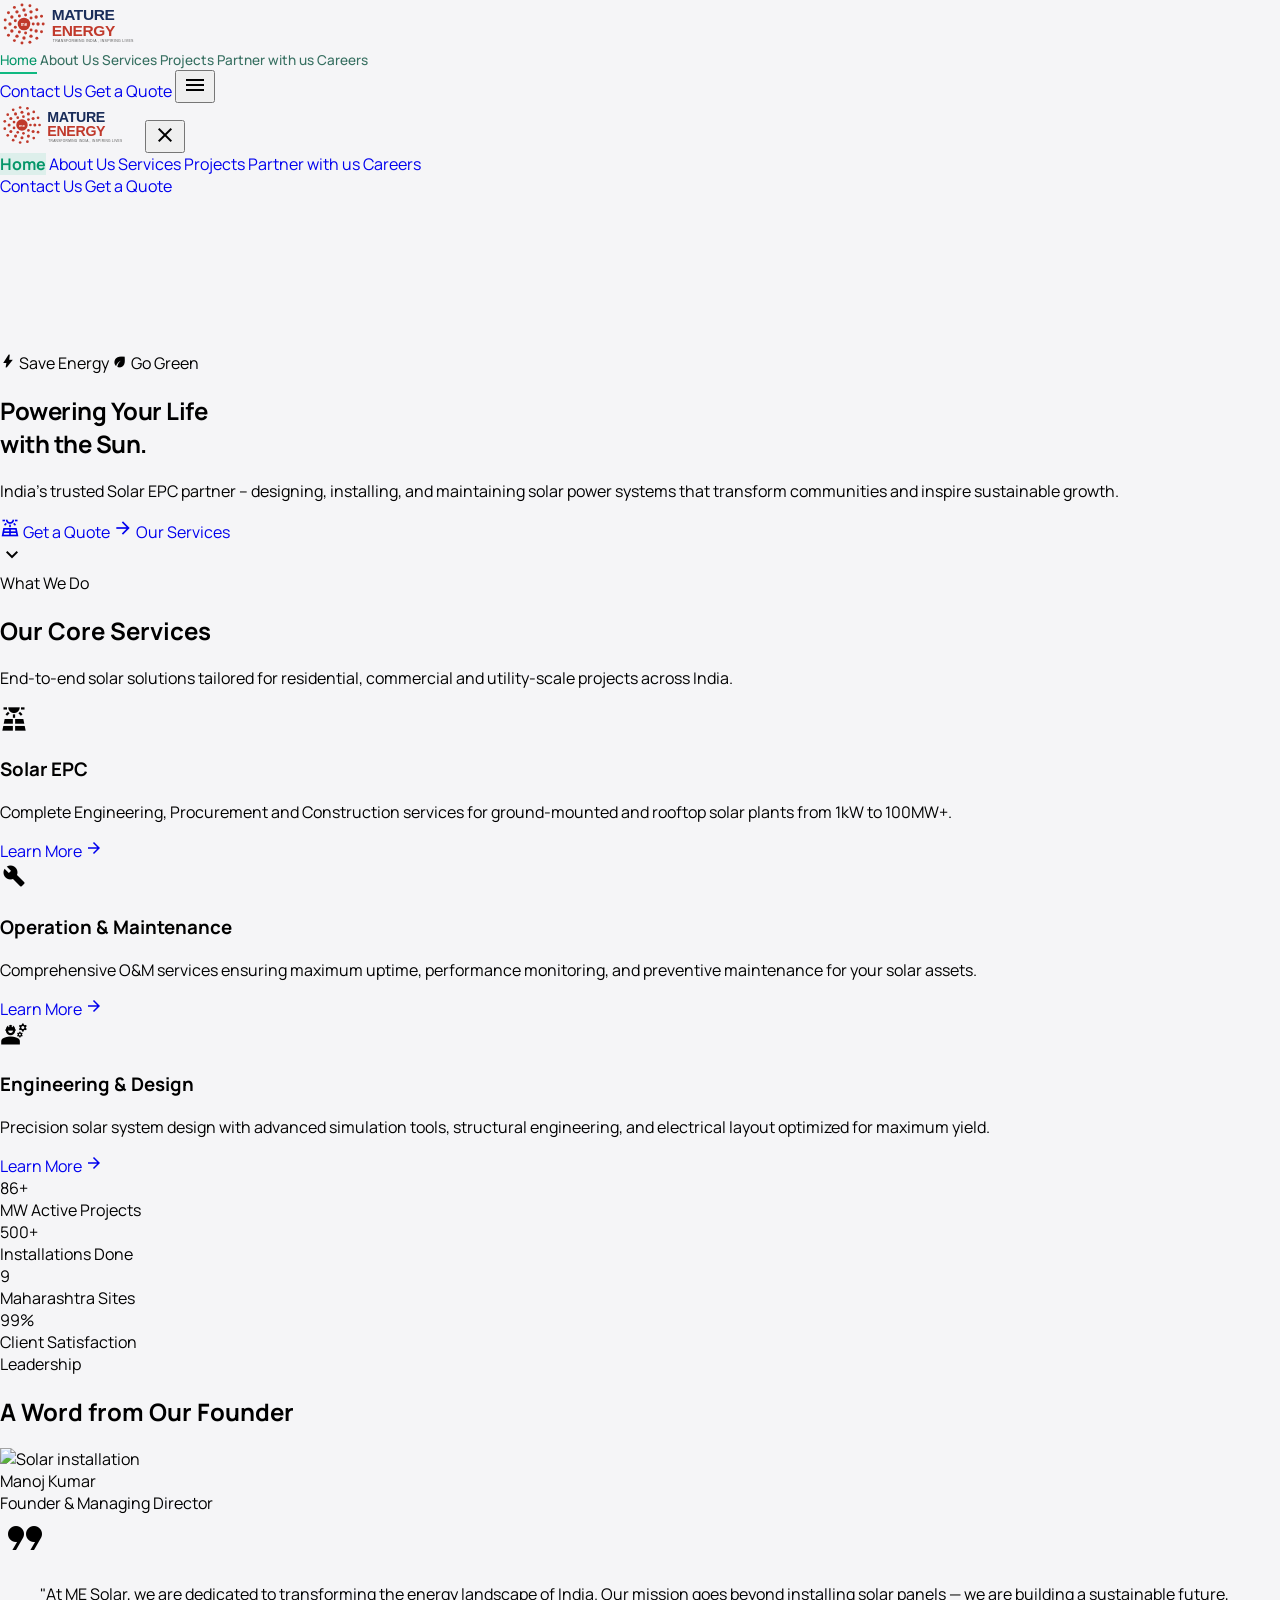
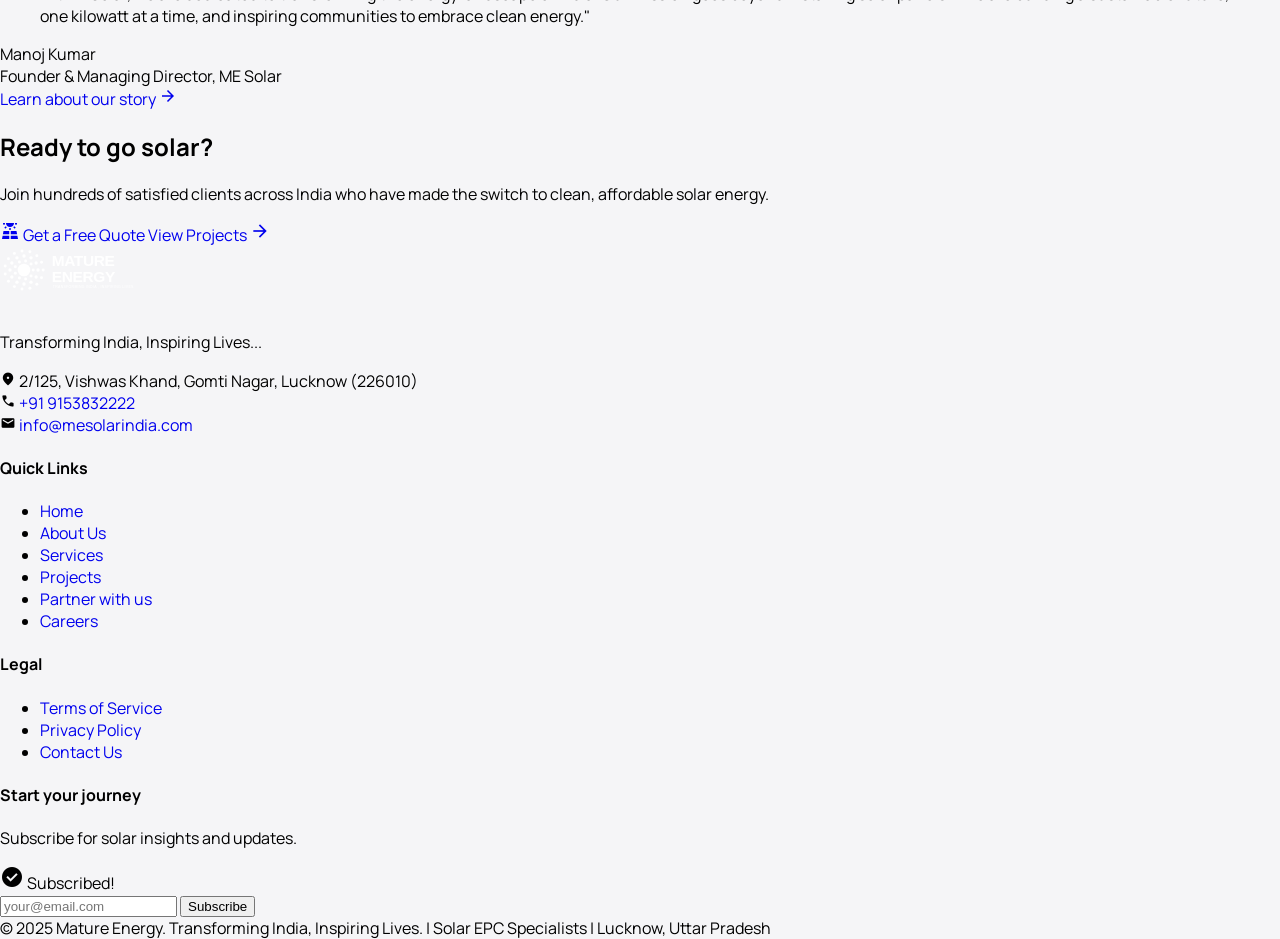
==== index.html @ cfe2a821 "Initial commit: Mature Energy static website (HTML/CSS/JS)" ====
<!DOCTYPE html>
<html lang="en">
<head>
  <meta charset="UTF-8">
  <meta name="viewport" content="width=device-width, initial-scale=1.0">
  <title>Mature Energy Solar – Powering Your Life with the Sun</title>
  <link rel="stylesheet" href="styles.css">
  <script src="https://cdn.tailwindcss.com"></script>
  <script>
    tailwind.config = {
      theme: { extend: {
        colors: {
          primary:"#004532","on-primary":"#ffffff","primary-container":"#065f46","on-primary-container":"#a0d8bc","primary-fixed":"#a6f2d1","primary-fixed-dim":"#8bd6b6","on-primary-fixed":"#002116","on-primary-fixed-variant":"#00513b",
          secondary:"#006e2f","on-secondary":"#ffffff","secondary-container":"#6bff8f","on-secondary-container":"#007432","secondary-fixed":"#6bff8f","secondary-fixed-dim":"#4ae176","on-secondary-fixed":"#002109","on-secondary-fixed-variant":"#005321",
          background:"#f5f5f7",surface:"#f5f5f7","surface-bright":"#ffffff","surface-dim":"#d6d6d9","surface-variant":"#e0e0e3","surface-container-lowest":"#ffffff","surface-container-low":"#efefef","surface-container":"#e8e8ea","surface-container-high":"#e0e0e2","surface-container-highest":"#d8d8da","on-surface":"#18181b","on-surface-variant":"#444448","on-background":"#18181b",outline:"#717175","outline-variant":"#c4c4c7","inverse-surface":"#2c2c2e","inverse-on-surface":"#f0f0f2","inverse-primary":"#8bd6b6","surface-tint":"#1b6b51",
          tertiary:"#652925","on-tertiary":"#ffffff","tertiary-container":"#823f3a","on-tertiary-container":"#ffb4ad","tertiary-fixed":"#ffdad6","tertiary-fixed-dim":"#ffb3ac","on-tertiary-fixed":"#3b0908","on-tertiary-fixed-variant":"#73332f",
          error:"#ba1a1a","on-error":"#ffffff","error-container":"#ffdad6","on-error-container":"#93000a"
        },
        spacing:{ gutter:"32px","stack-md":"24px","stack-lg":"48px","section-padding-y":"120px","stack-sm":"12px" },
        fontFamily:{ h1:["Manrope","sans-serif"],h2:["Manrope","sans-serif"],h3:["Manrope","sans-serif"],display:["Manrope","sans-serif"],"body-md":["Manrope","sans-serif"],"body-lg":["Manrope","sans-serif"],"label-caps":["Manrope","sans-serif"] },
        fontSize:{
          display:["64px",{lineHeight:"1.1",letterSpacing:"-0.02em",fontWeight:"800"}],
          h1:["48px",{lineHeight:"1.2",letterSpacing:"-0.01em",fontWeight:"700"}],
          h2:["32px",{lineHeight:"1.3",fontWeight:"700"}],
          h3:["24px",{lineHeight:"1.4",fontWeight:"600"}],
          "body-lg":["18px",{lineHeight:"1.6",fontWeight:"400"}],
          "body-md":["16px",{lineHeight:"1.6",fontWeight:"400"}],
          "label-caps":["14px",{lineHeight:"1.2",letterSpacing:"0.05em",fontWeight:"700"}]
        }
      }}
    }
  </script>
</head>
<body class="bg-background text-on-surface">

<!-- NAVBAR -->
<nav id="navbar" class="fixed top-0 left-0 right-0 bg-white/95 backdrop-blur-[12px] border-b border-black/[0.07] shadow-[0_1px_4px_rgba(0,0,0,0.06)]" style="z-index:1100">
  <div class="max-w-[90rem] mx-auto px-4 md:px-6 flex justify-between items-center" style="min-height:68px">
    <a href="index.html">
      <img src="images/logo.svg" alt="Mature Energy" style="height:48px;object-fit:contain;display:block" onerror="this.style.display='none';this.nextElementSibling.style.display='block'">
      <span style="display:none;color:#064e3b;font-family:Manrope,sans-serif;font-weight:900;font-size:1.3rem">MatureEnergy</span>
    </a>
    <div class="hidden lg:flex gap-10 items-center">
      <a href="index.html" class="nav-link" data-page="home">Home</a>
      <a href="about.html" class="nav-link" data-page="about">About Us</a>
      <a href="services.html" class="nav-link" data-page="services">Services</a>
      <a href="projects.html" class="nav-link" data-page="projects">Projects</a>
      <a href="partner.html" class="nav-link" data-page="partner">Partner with us</a>
      <a href="careers.html" class="nav-link" data-page="careers">Careers</a>
    </div>
    <div class="flex items-center gap-2">
      <a href="contact.html" class="hidden sm:inline-flex border border-[#065f46] text-[#065f46] rounded-full px-5 py-2 text-sm font-bold hover:border-[#047857] hover:text-[#047857] transition-colors">Contact Us</a>
      <a href="contact.html" class="hidden sm:inline-flex bg-[#065f46] text-white rounded-full px-5 py-2 text-sm font-bold hover:bg-[#047857] transition-colors">Get a Quote</a>
      <button class="lg:hidden p-2 text-[#064e3b]" onclick="toggleMenu()">
        <span class="material-symbols-outlined">menu</span>
      </button>
    </div>
  </div>
</nav>
<!-- Mobile Drawer -->
<div id="mobile-drawer" class="fixed inset-0 hidden" style="z-index:9999" onclick="closeMenu()">
  <div class="absolute inset-0 bg-black/50"></div>
  <div class="absolute right-0 top-0 h-full w-72 bg-white p-8 overflow-y-auto" style="border-radius:24px 0 0 24px" onclick="event.stopPropagation()">
    <div class="flex justify-between items-center mb-8">
      <a href="index.html"><img src="images/logo.svg" alt="Mature Energy" style="height:44px;object-fit:contain" onerror="this.style.display='none'"></a>
      <button onclick="closeMenu()" class="p-2 text-[#064e3b]"><span class="material-symbols-outlined">close</span></button>
    </div>
    <div class="space-y-1 mb-8">
      <a href="index.html" class="mobile-nav-link block py-3 px-4 rounded-xl text-[#064e3b] font-medium hover:bg-emerald-50 transition-colors" data-page="home">Home</a>
      <a href="about.html" class="mobile-nav-link block py-3 px-4 rounded-xl text-[#064e3b] font-medium hover:bg-emerald-50 transition-colors" data-page="about">About Us</a>
      <a href="services.html" class="mobile-nav-link block py-3 px-4 rounded-xl text-[#064e3b] font-medium hover:bg-emerald-50 transition-colors" data-page="services">Services</a>
      <a href="projects.html" class="mobile-nav-link block py-3 px-4 rounded-xl text-[#064e3b] font-medium hover:bg-emerald-50 transition-colors" data-page="projects">Projects</a>
      <a href="partner.html" class="mobile-nav-link block py-3 px-4 rounded-xl text-[#064e3b] font-medium hover:bg-emerald-50 transition-colors" data-page="partner">Partner with us</a>
      <a href="careers.html" class="mobile-nav-link block py-3 px-4 rounded-xl text-[#064e3b] font-medium hover:bg-emerald-50 transition-colors" data-page="careers">Careers</a>
    </div>
    <div class="flex flex-col gap-3">
      <a href="contact.html" class="block text-center border-2 border-[#065f46] text-[#065f46] rounded-full py-3 font-bold hover:bg-emerald-50 transition-colors">Contact Us</a>
      <a href="contact.html" class="block text-center bg-[#065f46] text-white rounded-full py-3 font-bold hover:bg-[#047857] transition-colors">Get a Quote</a>
    </div>
  </div>
</div>

<!-- HERO SECTION -->
<section class="relative w-full h-screen min-h-[600px] flex items-center justify-center overflow-hidden">
  <video autoplay muted loop playsinline src="videos/hero-bg.mp4" class="absolute inset-0 w-full h-full object-cover"></video>
  <div class="absolute inset-0 bg-black/60"></div>
  <div class="relative z-10 text-center text-white px-4 max-w-4xl mx-auto">
    <div class="flex gap-3 justify-center mb-6">
      <span class="inline-flex items-center gap-1.5 bg-white/15 backdrop-blur-sm border border-white/20 text-white text-xs font-bold uppercase tracking-widest px-4 py-2 rounded-full">
        <span class="material-symbols-outlined text-yellow-400" style="font-size:16px;font-variation-settings:'FILL' 1">bolt</span>
        Save Energy
      </span>
      <span class="inline-flex items-center gap-1.5 bg-emerald-500/20 backdrop-blur-sm border border-emerald-400/30 text-emerald-300 text-xs font-bold uppercase tracking-widest px-4 py-2 rounded-full">
        <span class="material-symbols-outlined text-emerald-400" style="font-size:16px;font-variation-settings:'FILL' 1">eco</span>
        Go Green
      </span>
    </div>
    <h1 class="text-4xl md:text-6xl lg:text-7xl font-extrabold leading-tight mb-6" style="letter-spacing:-0.02em">
      Powering Your Life<br>with the Sun.
    </h1>
    <p class="text-lg md:text-xl text-white/80 mb-10 max-w-2xl mx-auto">
      India's trusted Solar EPC partner – designing, installing, and maintaining solar power systems that transform communities and inspire sustainable growth.
    </p>
    <div class="flex flex-col sm:flex-row gap-4 justify-center">
      <a href="contact.html" class="inline-flex items-center gap-2 bg-[#065f46] hover:bg-[#047857] text-white font-bold px-8 py-4 rounded-full transition-colors text-base">
        <span class="material-symbols-outlined" style="font-size:20px">solar_power</span>
        Get a Quote
      </a>
      <a href="services.html" class="inline-flex items-center gap-2 bg-white/10 hover:bg-white/20 border border-white/30 text-white font-bold px-8 py-4 rounded-full transition-colors text-base backdrop-blur-sm">
        <span class="material-symbols-outlined" style="font-size:20px">arrow_forward</span>
        Our Services
      </a>
    </div>
  </div>
  <div class="absolute bottom-8 left-1/2 -translate-x-1/2 text-white/50 animate-bounce">
    <span class="material-symbols-outlined">keyboard_arrow_down</span>
  </div>
</section>

<!-- SERVICES BENTO GRID -->
<section class="py-20 px-4 md:px-8 max-w-7xl mx-auto">
  <div class="text-center mb-12">
    <span class="text-xs font-bold uppercase tracking-widest text-emerald-600 mb-3 block">What We Do</span>
    <h2 class="text-3xl md:text-4xl font-bold text-[#18181b] mb-4">Our Core Services</h2>
    <p class="text-[#444448] max-w-xl mx-auto">End-to-end solar solutions tailored for residential, commercial and utility-scale projects across India.</p>
  </div>
  <div class="grid grid-cols-1 md:grid-cols-3 gap-6">
    <!-- Card 1 -->
    <div class="bg-white rounded-3xl p-8 shadow-sm border border-[#e0e0e3] hover:shadow-md transition-shadow">
      <div class="w-14 h-14 bg-emerald-50 rounded-2xl flex items-center justify-center mb-6">
        <span class="material-symbols-outlined text-[#065f46]" style="font-size:28px;font-variation-settings:'FILL' 1">solar_power</span>
      </div>
      <h3 class="text-xl font-bold text-[#18181b] mb-3">Solar EPC</h3>
      <p class="text-[#444448] text-sm leading-relaxed mb-6">Complete Engineering, Procurement and Construction services for ground-mounted and rooftop solar plants from 1kW to 100MW+.</p>
      <a href="services.html" class="inline-flex items-center gap-1 text-[#065f46] font-bold text-sm hover:gap-2 transition-all">
        Learn More <span class="material-symbols-outlined" style="font-size:18px">arrow_forward</span>
      </a>
    </div>
    <!-- Card 2 Dark -->
    <div class="bg-[#004532] rounded-3xl p-8 shadow-sm hover:shadow-md transition-shadow">
      <div class="w-14 h-14 bg-white/10 rounded-2xl flex items-center justify-center mb-6">
        <span class="material-symbols-outlined text-white" style="font-size:28px;font-variation-settings:'FILL' 1">build</span>
      </div>
      <h3 class="text-xl font-bold text-white mb-3">Operation & Maintenance</h3>
      <p class="text-white/70 text-sm leading-relaxed mb-6">Comprehensive O&M services ensuring maximum uptime, performance monitoring, and preventive maintenance for your solar assets.</p>
      <a href="services.html" class="inline-flex items-center gap-1 text-emerald-300 font-bold text-sm hover:gap-2 transition-all">
        Learn More <span class="material-symbols-outlined" style="font-size:18px">arrow_forward</span>
      </a>
    </div>
    <!-- Card 3 -->
    <div class="bg-white rounded-3xl p-8 shadow-sm border border-[#e0e0e3] hover:shadow-md transition-shadow">
      <div class="w-14 h-14 bg-emerald-50 rounded-2xl flex items-center justify-center mb-6">
        <span class="material-symbols-outlined text-[#065f46]" style="font-size:28px;font-variation-settings:'FILL' 1">engineering</span>
      </div>
      <h3 class="text-xl font-bold text-[#18181b] mb-3">Engineering & Design</h3>
      <p class="text-[#444448] text-sm leading-relaxed mb-6">Precision solar system design with advanced simulation tools, structural engineering, and electrical layout optimized for maximum yield.</p>
      <a href="services.html" class="inline-flex items-center gap-1 text-[#065f46] font-bold text-sm hover:gap-2 transition-all">
        Learn More <span class="material-symbols-outlined" style="font-size:18px">arrow_forward</span>
      </a>
    </div>
  </div>
</section>

<!-- STATS SECTION -->
<section class="py-16 px-4 md:px-8 bg-[#065f46]" style="margin:0">
  <div class="max-w-5xl mx-auto grid grid-cols-2 md:grid-cols-4 gap-8 text-center">
    <div>
      <div class="text-4xl md:text-5xl font-extrabold text-white mb-2">86+</div>
      <div class="text-emerald-200 text-sm font-medium">MW Active Projects</div>
    </div>
    <div>
      <div class="text-4xl md:text-5xl font-extrabold text-white mb-2">500+</div>
      <div class="text-emerald-200 text-sm font-medium">Installations Done</div>
    </div>
    <div>
      <div class="text-4xl md:text-5xl font-extrabold text-white mb-2">9</div>
      <div class="text-emerald-200 text-sm font-medium">Maharashtra Sites</div>
    </div>
    <div>
      <div class="text-4xl md:text-5xl font-extrabold text-white mb-2">99%</div>
      <div class="text-emerald-200 text-sm font-medium">Client Satisfaction</div>
    </div>
  </div>
</section>

<!-- TESTIMONIAL SECTION -->
<section class="py-20 px-4 md:px-8 bg-[#f5f5f7]">
  <div class="max-w-6xl mx-auto">
    <div class="text-center mb-12">
      <span class="text-xs font-bold uppercase tracking-widest text-emerald-600 mb-3 block">Leadership</span>
      <h2 class="text-3xl md:text-4xl font-bold text-[#18181b]">A Word from Our Founder</h2>
    </div>
    <div class="bg-white rounded-3xl shadow-sm border border-[#e0e0e3] overflow-hidden">
      <div class="grid md:grid-cols-2 gap-0">
        <div class="relative min-h-[320px] md:min-h-full overflow-hidden">
          <img src="https://lh3.googleusercontent.com/aida-public/[base64]" alt="Solar installation" class="absolute inset-0 w-full h-full object-cover">
          <div class="absolute inset-0 bg-gradient-to-t from-[#064e3b]/90 via-[#064e3b]/30 to-transparent"></div>
          <div class="absolute bottom-6 left-6 right-6">
            <div class="text-white font-bold text-lg">Manoj Kumar</div>
            <div class="text-emerald-300 text-sm">Founder & Managing Director</div>
          </div>
        </div>
        <div class="p-10 md:p-12 flex flex-col justify-center">
          <span class="material-symbols-outlined text-emerald-200 mb-4" style="font-size:48px;font-variation-settings:'FILL' 1">format_quote</span>
          <blockquote class="text-[#18181b] text-lg md:text-xl leading-relaxed font-medium mb-6">
            "At ME Solar, we are dedicated to transforming the energy landscape of India. Our mission goes beyond installing solar panels — we are building a sustainable future, one kilowatt at a time, and inspiring communities to embrace clean energy."
          </blockquote>
          <div class="flex items-center gap-4">
            <div>
              <div class="font-bold text-[#18181b]">Manoj Kumar</div>
              <div class="text-[#444448] text-sm">Founder & Managing Director, ME Solar</div>
            </div>
          </div>
          <a href="about.html" class="mt-8 inline-flex items-center gap-2 text-[#065f46] font-bold text-sm hover:gap-3 transition-all">
            Learn about our story <span class="material-symbols-outlined" style="font-size:18px">arrow_forward</span>
          </a>
        </div>
      </div>
    </div>
  </div>
</section>

<!-- CTA SECTION -->
<section class="py-20 px-4 md:px-8 bg-[#004532]">
  <div class="max-w-4xl mx-auto text-center">
    <h2 class="text-3xl md:text-5xl font-extrabold text-white mb-6">Ready to go solar?</h2>
    <p class="text-emerald-200 text-lg mb-10 max-w-xl mx-auto">Join hundreds of satisfied clients across India who have made the switch to clean, affordable solar energy.</p>
    <div class="flex flex-col sm:flex-row gap-4 justify-center">
      <a href="contact.html" class="inline-flex items-center gap-2 bg-white text-[#064e3b] font-bold px-8 py-4 rounded-full hover:bg-emerald-50 transition-colors">
        <span class="material-symbols-outlined" style="font-size:20px;font-variation-settings:'FILL' 1">solar_power</span>
        Get a Free Quote
      </a>
      <a href="projects.html" class="inline-flex items-center gap-2 border border-white/30 text-white font-bold px-8 py-4 rounded-full hover:bg-white/10 transition-colors">
        View Projects
        <span class="material-symbols-outlined" style="font-size:20px">arrow_forward</span>
      </a>
    </div>
  </div>
</section>

<!-- FOOTER -->
<footer class="bg-[#064e3b] text-white mt-10" style="border-radius:3rem 3rem 0 0">
  <div class="max-w-7xl mx-auto px-6 md:px-10 pt-16 pb-10">
    <div class="grid grid-cols-1 md:grid-cols-4 gap-10 mb-12">
      <!-- Brand -->
      <div class="md:col-span-1">
        <img src="images/logo.svg" alt="Mature Energy" style="height:48px;object-fit:contain;filter:brightness(0) invert(1);margin-bottom:16px" onerror="this.style.display='none'">
        <p class="text-emerald-200 text-sm leading-relaxed mb-6">Transforming India, Inspiring Lives...</p>
        <div class="space-y-3 text-sm text-emerald-200">
          <div class="flex items-start gap-2">
            <span class="material-symbols-outlined text-emerald-400" style="font-size:16px;font-variation-settings:'FILL' 1;margin-top:2px">location_on</span>
            <span>2/125, Vishwas Khand, Gomti Nagar, Lucknow (226010)</span>
          </div>
          <div class="flex items-center gap-2">
            <span class="material-symbols-outlined text-emerald-400" style="font-size:16px;font-variation-settings:'FILL' 1">phone</span>
            <a href="tel:+919153832222" class="hover:text-white transition-colors">+91 9153832222</a>
          </div>
          <div class="flex items-center gap-2">
            <span class="material-symbols-outlined text-emerald-400" style="font-size:16px;font-variation-settings:'FILL' 1">mail</span>
            <a href="mailto:info@mesolarindia.com" class="hover:text-white transition-colors">info@mesolarindia.com</a>
          </div>
        </div>
      </div>
      <!-- Quick Links -->
      <div>
        <h4 class="font-bold text-white mb-5 text-sm uppercase tracking-wider">Quick Links</h4>
        <ul class="space-y-3 text-sm text-emerald-200">
          <li><a href="index.html" class="hover:text-white transition-colors">Home</a></li>
          <li><a href="about.html" class="hover:text-white transition-colors">About Us</a></li>
          <li><a href="services.html" class="hover:text-white transition-colors">Services</a></li>
          <li><a href="projects.html" class="hover:text-white transition-colors">Projects</a></li>
          <li><a href="partner.html" class="hover:text-white transition-colors">Partner with us</a></li>
          <li><a href="careers.html" class="hover:text-white transition-colors">Careers</a></li>
        </ul>
      </div>
      <!-- Legal -->
      <div>
        <h4 class="font-bold text-white mb-5 text-sm uppercase tracking-wider">Legal</h4>
        <ul class="space-y-3 text-sm text-emerald-200">
          <li><a href="#" class="hover:text-white transition-colors">Terms of Service</a></li>
          <li><a href="#" class="hover:text-white transition-colors">Privacy Policy</a></li>
          <li><a href="contact.html" class="hover:text-white transition-colors">Contact Us</a></li>
        </ul>
      </div>
      <!-- Newsletter -->
      <div>
        <h4 class="font-bold text-white mb-2 text-sm uppercase tracking-wider">Start your journey</h4>
        <p class="text-emerald-200 text-sm mb-4">Subscribe for solar insights and updates.</p>
        <div id="newsletter-success" class="hidden bg-emerald-700/50 border border-emerald-500 rounded-2xl p-4 text-center">
          <span class="material-symbols-outlined text-emerald-400 text-3xl block mb-1" style="font-variation-settings:'FILL' 1">check_circle</span>
          <span class="text-white font-bold">Subscribed!</span>
        </div>
        <form id="newsletter-form" class="flex flex-col gap-2" action="https://docs.google.com/forms/d/e/1FAIpQLSeKqCaSlT3WkCDfxbpt9k6RCiL218KMjblonPf4xGT68g0KOA/formResponse" method="POST" target="newsletter-iframe" onsubmit="newsletterSubmitting=true">
          <input type="email" name="entry.1153429573" id="newsletter-email" placeholder="your@email.com" required
            class="bg-white/10 border border-white/20 text-white placeholder-emerald-300 rounded-xl px-4 py-3 text-sm focus:outline-none focus:border-emerald-400 transition-colors">
          <button type="submit" class="bg-white text-[#064e3b] font-bold rounded-xl px-4 py-3 text-sm hover:bg-emerald-50 transition-colors">
            Subscribe
          </button>
        </form>
        <iframe id="newsletter-iframe" name="newsletter-iframe" style="display:none" onload="onNewsletterLoad()"></iframe>
      </div>
    </div>
    <div class="border-t border-white/10 pt-6 text-center text-emerald-300 text-xs">
      © 2025 Mature Energy. Transforming India, Inspiring Lives. | Solar EPC Specialists | Lucknow, Uttar Pradesh
    </div>
  </div>
</footer>

<script src="components.js"></script>
<script>
var newsletterSubmitting = false;

function onNewsletterLoad(){
  if(newsletterSubmitting){
    newsletterSubmitting = false;
    document.getElementById('newsletter-form').classList.add('hidden');
    document.getElementById('newsletter-success').classList.remove('hidden');
  }
}
</script>
</body>
</html>
---- styles.css ----
@import url('https://fonts.googleapis.com/css2?family=Manrope:wght@400;500;600;700;800;900&display=swap');
@import url('https://fonts.googleapis.com/css2?family=Material+Symbols+Outlined:opsz,wght,FILL,GRAD@20..48,100..700,0..1,-50..200');

*,*::before,*::after{box-sizing:border-box}
html,body{overflow-x:hidden;max-width:100%;background-color:#f5f5f7;font-family:Manrope,sans-serif;margin:0;padding:0}
.curved-divider{clip-path:ellipse(80% 100% at 50% 0%)}
.curved-hero{clip-path:ellipse(150% 100% at 50% 0%)}
.organic-curve{clip-path:ellipse(150% 100% at 50% 0%)}
.organic-blob{border-radius:60% 40% 30% 70% / 60% 30% 70% 40%}
.ambient-shadow{box-shadow:0 10px 40px -10px rgba(0,0,0,0.10)}
.material-symbols-outlined{font-variation-settings:'FILL' 0,'wght' 400,'GRAD' 0,'opsz' 24;font-family:'Material Symbols Outlined';font-weight:normal;font-style:normal;font-size:24px;display:inline-block;line-height:1;text-transform:none;letter-spacing:normal;word-wrap:normal;white-space:nowrap;direction:ltr}
.masonry-grid{display:grid;grid-template-columns:repeat(auto-fill,minmax(380px,1fr));grid-auto-rows:200px;gap:24px}
.masonry-item-tall{grid-row:span 3}
.masonry-item-short{grid-row:span 2}
.glass-card{background:rgba(255,255,255,0.85);backdrop-filter:blur(12px);-webkit-backdrop-filter:blur(12px)}
.nav-link{color:rgba(6,78,59,0.8);text-decoration:none;padding-bottom:3px;border-bottom:2px solid transparent;transition:color 0.2s;font-size:0.85rem;font-weight:500;white-space:nowrap}
.nav-link:hover,.nav-link.active{color:#059669;border-bottom-color:#10b981}
.no-scrollbar::-webkit-scrollbar{display:none}
.no-scrollbar{-ms-overflow-style:none;scrollbar-width:none}
a{text-decoration:none}
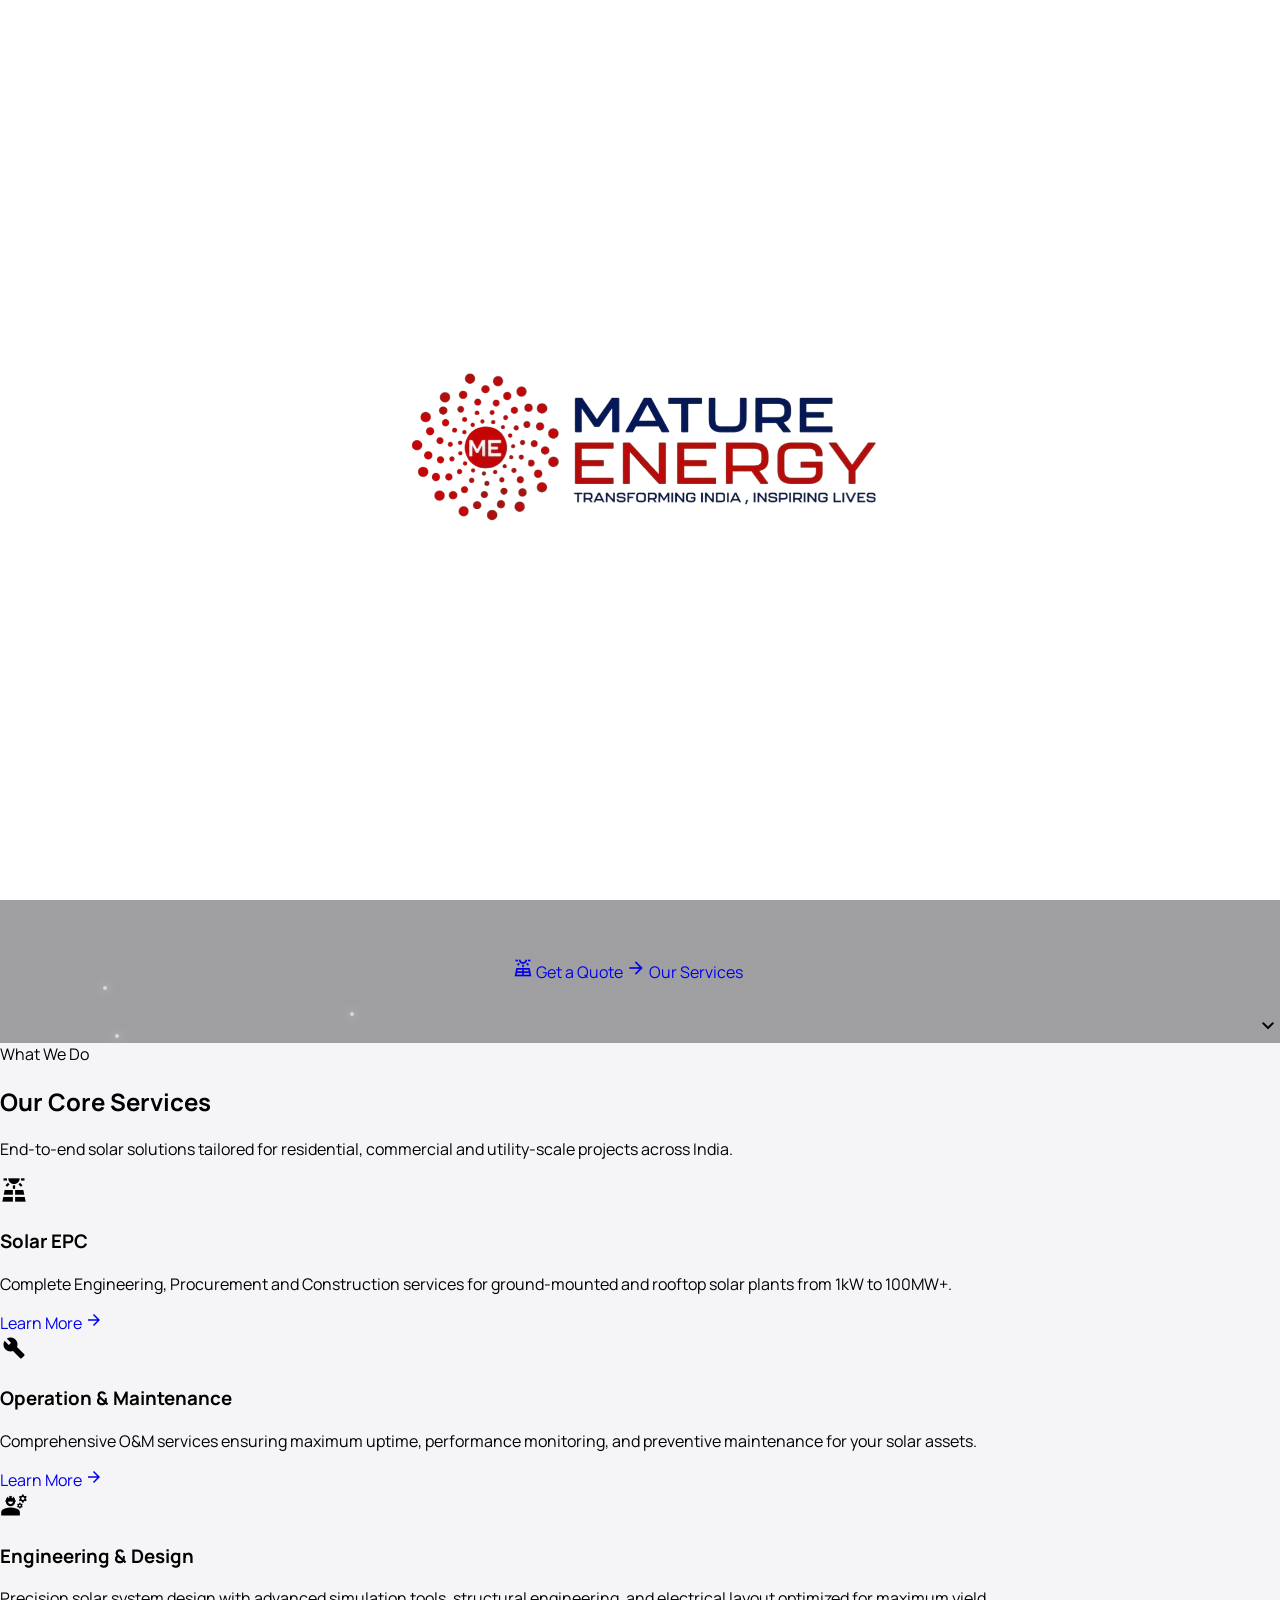
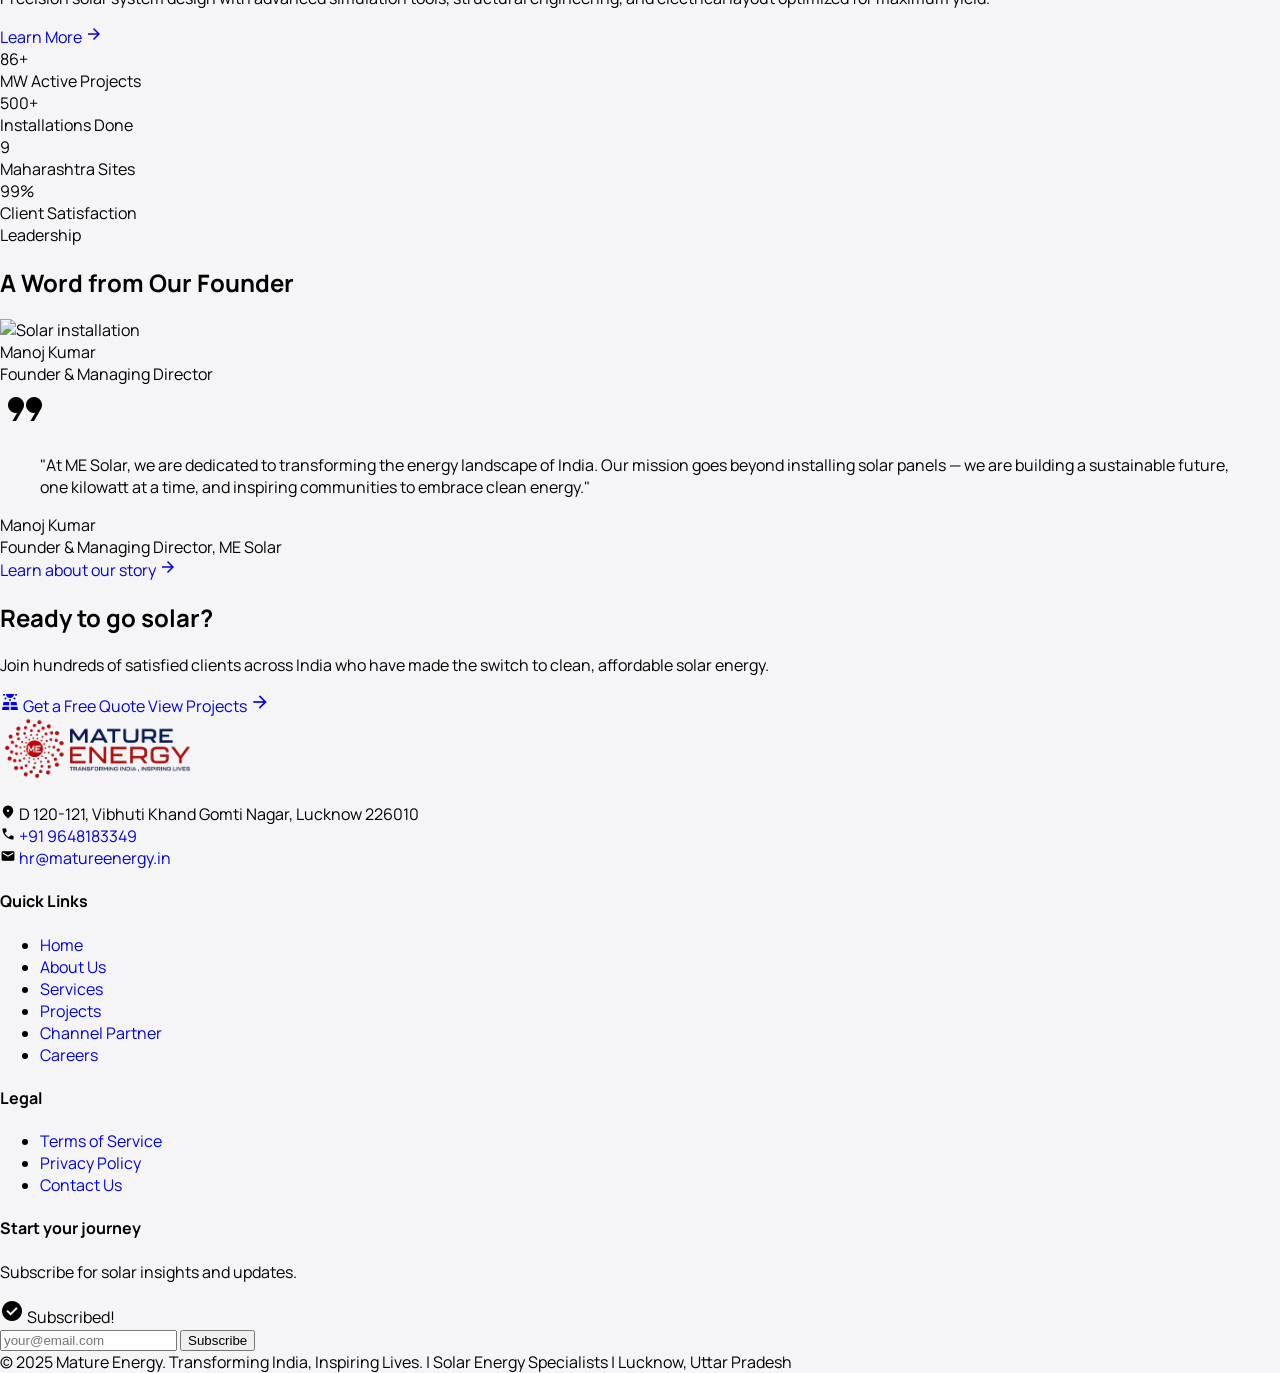
==== commit 075e5cc4: "Update website: new logo, content fixes, career/project updates - Add new logo with transparent back" ====
--- a/index.html
+++ b/index.html
@@ -33,20 +33,60 @@
 </head>
 <body class="bg-background text-on-surface">
 
+<!-- Floating Side Tab -->
+<div class="side-tab">
+  <a href="https://wa.me/919648183349" target="_blank" class="whatsapp">
+    <svg class="side-icon" viewBox="0 0 24 24" fill="currentColor">
+      <path d="M17.472 14.382c-.297-.149-1.758-.867-2.03-.967-.273-.099-.471-.148-.67.15-.197.297-.767.966-.94 1.164-.173.199-.347.223-.644.075-.297-.15-1.255-.463-2.39-1.475-.883-.788-1.48-1.761-1.653-2.059-.173-.297-.018-.458.13-.606.134-.133.298-.347.446-.52.149-.174.198-.298.298-.497.099-.198.05-.371-.025-.52-.075-.149-.669-1.612-.916-2.207-.242-.579-.488-.5-.67-.51-.173-.01-.371-.015-.57-.015-.198 0-.52.074-.792.372-.272.297-1.04 1.016-1.04 2.479 0 1.462 1.065 2.875 1.213 3.074.149.198 2.096 3.2 5.077 4.487.709.306 1.262.489 1.694.625.712.227 1.36.195 1.871.118.571-.085 1.758-.719 2.006-1.413.247-.694.247-1.29.173-1.414-.073-.124-.272-.198-.57-.347m-5.421 7.403h-.004a9.87 9.87 0 01-5.031-1.378l-.361-.214-3.741.982.998-3.648-.235-.374a9.86 9.86 0 01-1.51-5.26c.001-5.45 4.436-9.884 9.888-9.884 2.64 0 5.122 1.03 6.988 2.898a9.825 9.825 0 012.893 6.994c-.003 5.45-4.437 9.884-9.885 9.884m8.413-18.297A11.815 11.815 0 0012.05 0C5.495 0 .16 5.335.157 11.892c0 2.096.547 4.142 1.588 5.945L.057 24l6.305-1.654a11.882 11.882 0 005.683 1.448h.005c6.554 0 11.89-5.335 11.893-11.893a11.821 11.821 0 00-3.48-8.413z"/>
+    </svg>
+  </a>
+  <a href="tel:+919648183349" class="phone">
+    <span class="material-symbols-outlined side-icon" style="font-variation-settings:'FILL' 1">call</span>
+  </a>
+  <a href="mailto:hr@matureenergy.in" class="mail">
+    <span class="material-symbols-outlined side-icon" style="font-variation-settings:'FILL' 1">mail</span>
+  </a>
+  <a href="https://www.linkedin.com/company/mature-energy" target="_blank" class="linkedin">
+    <svg class="side-icon" viewBox="0 0 24 24" fill="currentColor">
+      <path d="M20.447 20.452h-3.554v-5.569c0-1.328-.027-3.037-1.852-3.037-1.853 0-2.136 1.445-2.136 2.939v5.667H9.351V9h3.414v1.561h.046c.477-.9 1.637-1.85 3.37-1.85 3.601 0 4.267 2.37 4.267 5.455v6.286zM5.337 7.433a2.062 2.062 0 01-2.063-2.065 2.064 2.064 0 112.063 2.065zm1.782 13.019H3.555V9h3.564v11.452zM22.225 0H1.771C.792 0 0 .774 0 1.729v20.542C0 23.227.792 24 1.771 24h20.451C23.2 24 24 23.227 24 22.271V1.729C24 .774 23.2 0 22.222 0h.003z"/>
+    </svg>
+  </a>
+</div>
+
+<!-- Logo Intro -->
+<div id="logo-intro" class="logo-intro">
+  <div class="logo-intro-overlay"></div>
+  <div class="logo-intro-container">
+    <img src="images/logo.png" alt="Mature Energy">
+  </div>
+</div>
+
 <!-- NAVBAR -->
 <nav id="navbar" class="fixed top-0 left-0 right-0 bg-white/95 backdrop-blur-[12px] border-b border-black/[0.07] shadow-[0_1px_4px_rgba(0,0,0,0.06)]" style="z-index:1100">
-  <div class="max-w-[90rem] mx-auto px-4 md:px-6 flex justify-between items-center" style="min-height:68px">
+  <div class="max-w-[90rem] mx-auto px-4 md:px-6 flex justify-between items-center" style="min-height:72px">
     <a href="index.html">
-      <img src="images/logo.svg" alt="Mature Energy" style="height:48px;object-fit:contain;display:block" onerror="this.style.display='none';this.nextElementSibling.style.display='block'">
+      <img src="images/logo.png" alt="Mature Energy" style="height:56px;object-fit:contain;width:auto;max-width:180px;display:block" onerror="this.style.display='none';this.nextElementSibling.style.display='block'">
       <span style="display:none;color:#064e3b;font-family:Manrope,sans-serif;font-weight:900;font-size:1.3rem">MatureEnergy</span>
     </a>
-    <div class="hidden lg:flex gap-10 items-center">
+    <div class="hidden lg:flex gap-6 items-center">
       <a href="index.html" class="nav-link" data-page="home">Home</a>
       <a href="about.html" class="nav-link" data-page="about">About Us</a>
-      <a href="services.html" class="nav-link" data-page="services">Services</a>
+      <div class="nav-dropdown">
+        <a href="services.html" class="nav-link flex items-center gap-0.5" data-page="services">Services <span class="material-symbols-outlined" style="font-size:16px;vertical-align:middle;line-height:1">expand_more</span></a>
+        <div class="nav-dropdown-menu">
+          <a href="services.html#open-access" class="nav-dropdown-item">Open Access Parks</a>
+          <a href="services.html#solar-installation" class="nav-dropdown-item">Solar Installation</a>
+          <a href="services.html#om" class="nav-dropdown-item">Operations &amp; Maintenance</a>
+          <a href="services.html#audit" class="nav-dropdown-item">Solar Plant Audit</a>
+          <a href="services.html#green-ammonia" class="nav-dropdown-item">Green Ammonia &amp; Hydrogen</a>
+          <a href="services.html#project-mgmt" class="nav-dropdown-item">Project Management &amp; Consultancy</a>
+        </div>
+      </div>
       <a href="projects.html" class="nav-link" data-page="projects">Projects</a>
-      <a href="partner.html" class="nav-link" data-page="partner">Partner with us</a>
+      <a href="safety.html" class="nav-link" data-page="safety">Safety</a>
+      <a href="partner.html" class="nav-link" data-page="partner">Channel Partner</a>
       <a href="careers.html" class="nav-link" data-page="careers">Careers</a>
+      <a href="blog.html" class="nav-link" data-page="blog">Blog</a>
     </div>
     <div class="flex items-center gap-2">
       <a href="contact.html" class="hidden sm:inline-flex border border-[#065f46] text-[#065f46] rounded-full px-5 py-2 text-sm font-bold hover:border-[#047857] hover:text-[#047857] transition-colors">Contact Us</a>
@@ -59,10 +99,10 @@
 </nav>
 <!-- Mobile Drawer -->
 <div id="mobile-drawer" class="fixed inset-0 hidden" style="z-index:9999" onclick="closeMenu()">
-  <div class="absolute inset-0 bg-black/50"></div>
+  <div class="absolute inset-0 bg-black/50 backdrop-blur-sm"></div>
   <div class="absolute right-0 top-0 h-full w-72 bg-white p-8 overflow-y-auto" style="border-radius:24px 0 0 24px" onclick="event.stopPropagation()">
     <div class="flex justify-between items-center mb-8">
-      <a href="index.html"><img src="images/logo.svg" alt="Mature Energy" style="height:44px;object-fit:contain" onerror="this.style.display='none'"></a>
+      <a href="index.html"><img src="images/logo.png" alt="Mature Energy" style="height:72px;object-fit:contain;width:auto;max-width:200px" onerror="this.style.display='none'"></a>
       <button onclick="closeMenu()" class="p-2 text-[#064e3b]"><span class="material-symbols-outlined">close</span></button>
     </div>
     <div class="space-y-1 mb-8">
@@ -70,8 +110,10 @@
       <a href="about.html" class="mobile-nav-link block py-3 px-4 rounded-xl text-[#064e3b] font-medium hover:bg-emerald-50 transition-colors" data-page="about">About Us</a>
       <a href="services.html" class="mobile-nav-link block py-3 px-4 rounded-xl text-[#064e3b] font-medium hover:bg-emerald-50 transition-colors" data-page="services">Services</a>
       <a href="projects.html" class="mobile-nav-link block py-3 px-4 rounded-xl text-[#064e3b] font-medium hover:bg-emerald-50 transition-colors" data-page="projects">Projects</a>
-      <a href="partner.html" class="mobile-nav-link block py-3 px-4 rounded-xl text-[#064e3b] font-medium hover:bg-emerald-50 transition-colors" data-page="partner">Partner with us</a>
+      <a href="safety.html" class="mobile-nav-link block py-3 px-4 rounded-xl text-[#064e3b] font-medium hover:bg-emerald-50 transition-colors" data-page="safety">Safety</a>
+      <a href="partner.html" class="mobile-nav-link block py-3 px-4 rounded-xl text-[#064e3b] font-medium hover:bg-emerald-50 transition-colors" data-page="partner">Channel Partner</a>
       <a href="careers.html" class="mobile-nav-link block py-3 px-4 rounded-xl text-[#064e3b] font-medium hover:bg-emerald-50 transition-colors" data-page="careers">Careers</a>
+      <a href="blog.html" class="mobile-nav-link block py-3 px-4 rounded-xl text-[#064e3b] font-medium hover:bg-emerald-50 transition-colors" data-page="blog">Blog</a>
     </div>
     <div class="flex flex-col gap-3">
       <a href="contact.html" class="block text-center border-2 border-[#065f46] text-[#065f46] rounded-full py-3 font-bold hover:bg-emerald-50 transition-colors">Contact Us</a>
@@ -81,27 +123,15 @@
 </div>
 
 <!-- HERO SECTION -->
-<section class="relative w-full h-screen min-h-[600px] flex items-center justify-center overflow-hidden">
-  <video autoplay muted loop playsinline src="videos/hero-bg.mp4" class="absolute inset-0 w-full h-full object-cover"></video>
-  <div class="absolute inset-0 bg-black/60"></div>
-  <div class="relative z-10 text-center text-white px-4 max-w-4xl mx-auto">
-    <div class="flex gap-3 justify-center mb-6">
-      <span class="inline-flex items-center gap-1.5 bg-white/15 backdrop-blur-sm border border-white/20 text-white text-xs font-bold uppercase tracking-widest px-4 py-2 rounded-full">
-        <span class="material-symbols-outlined text-yellow-400" style="font-size:16px;font-variation-settings:'FILL' 1">bolt</span>
-        Save Energy
-      </span>
-      <span class="inline-flex items-center gap-1.5 bg-emerald-500/20 backdrop-blur-sm border border-emerald-400/30 text-emerald-300 text-xs font-bold uppercase tracking-widest px-4 py-2 rounded-full">
-        <span class="material-symbols-outlined text-emerald-400" style="font-size:16px;font-variation-settings:'FILL' 1">eco</span>
-        Go Green
-      </span>
-    </div>
-    <h1 class="text-4xl md:text-6xl lg:text-7xl font-extrabold leading-tight mb-6" style="letter-spacing:-0.02em">
-      Powering Your Life<br>with the Sun.
-    </h1>
-    <p class="text-lg md:text-xl text-white/80 mb-10 max-w-2xl mx-auto">
-      India's trusted Solar EPC partner – designing, installing, and maintaining solar power systems that transform communities and inspire sustainable growth.
-    </p>
-    <div class="flex flex-col sm:flex-row gap-4 justify-center">
+<section class="hero-section">
+  <video autoplay muted loop playsinline webkit-playsinline preload="auto" src="videos/hero-main.mp4" class="hero-video" id="hero-vid"></video>
+  <div class="hero-overlay"></div>
+  
+  <!-- Subtle Floating Particles -->
+  <div class="particles-container" id="particles-container"></div>
+  
+  <div class="hero-content">
+    <div class="hero-buttons flex flex-col sm:flex-row gap-4 justify-center">
       <a href="contact.html" class="inline-flex items-center gap-2 bg-[#065f46] hover:bg-[#047857] text-white font-bold px-8 py-4 rounded-full transition-colors text-base">
         <span class="material-symbols-outlined" style="font-size:20px">solar_power</span>
         Get a Quote
@@ -112,7 +142,8 @@
       </a>
     </div>
   </div>
-  <div class="absolute bottom-8 left-1/2 -translate-x-1/2 text-white/50 animate-bounce">
+  
+  <div class="absolute bottom-8 left-1/2 -translate-x-1/2 text-white/50 animate-bounce z-20">
     <span class="material-symbols-outlined">keyboard_arrow_down</span>
   </div>
 </section>
@@ -244,20 +275,20 @@
     <div class="grid grid-cols-1 md:grid-cols-4 gap-10 mb-12">
       <!-- Brand -->
       <div class="md:col-span-1">
-        <img src="images/logo.svg" alt="Mature Energy" style="height:48px;object-fit:contain;filter:brightness(0) invert(1);margin-bottom:16px" onerror="this.style.display='none'">
-        <p class="text-emerald-200 text-sm leading-relaxed mb-6">Transforming India, Inspiring Lives...</p>
+        <img src="images/logo.png" alt="Mature Energy" style="height:64px;object-fit:contain;margin-bottom:16px" onerror="this.style.display='none'">
+        
         <div class="space-y-3 text-sm text-emerald-200">
           <div class="flex items-start gap-2">
             <span class="material-symbols-outlined text-emerald-400" style="font-size:16px;font-variation-settings:'FILL' 1;margin-top:2px">location_on</span>
-            <span>2/125, Vishwas Khand, Gomti Nagar, Lucknow (226010)</span>
+            <span>D 120-121, Vibhuti Khand Gomti Nagar, Lucknow 226010</span>
           </div>
           <div class="flex items-center gap-2">
             <span class="material-symbols-outlined text-emerald-400" style="font-size:16px;font-variation-settings:'FILL' 1">phone</span>
-            <a href="tel:+919153832222" class="hover:text-white transition-colors">+91 9153832222</a>
+            <a href="tel:+919648183349" class="hover:text-white transition-colors">+91 9648183349</a>
           </div>
           <div class="flex items-center gap-2">
             <span class="material-symbols-outlined text-emerald-400" style="font-size:16px;font-variation-settings:'FILL' 1">mail</span>
-            <a href="mailto:info@mesolarindia.com" class="hover:text-white transition-colors">info@mesolarindia.com</a>
+            <a href="mailto:hr@matureenergy.in" class="hover:text-white transition-colors">hr@matureenergy.in</a>
           </div>
         </div>
       </div>
@@ -269,7 +300,7 @@
           <li><a href="about.html" class="hover:text-white transition-colors">About Us</a></li>
           <li><a href="services.html" class="hover:text-white transition-colors">Services</a></li>
           <li><a href="projects.html" class="hover:text-white transition-colors">Projects</a></li>
-          <li><a href="partner.html" class="hover:text-white transition-colors">Partner with us</a></li>
+          <li><a href="partner.html" class="hover:text-white transition-colors">Channel Partner</a></li>
           <li><a href="careers.html" class="hover:text-white transition-colors">Careers</a></li>
         </ul>
       </div>
@@ -301,13 +332,31 @@
       </div>
     </div>
     <div class="border-t border-white/10 pt-6 text-center text-emerald-300 text-xs">
-      © 2025 Mature Energy. Transforming India, Inspiring Lives. | Solar EPC Specialists | Lucknow, Uttar Pradesh
+      © 2025 Mature Energy. Transforming India, Inspiring Lives. | Solar Energy Specialists | Lucknow, Uttar Pradesh
     </div>
   </div>
 </footer>
 
 <script src="components.js"></script>
 <script>
+// Floating Particles Animation
+function createParticles() {
+  const container = document.getElementById('particles-container');
+  if (!container) return;
+  const particleCount = 20;
+  for (let i = 0; i < particleCount; i++) {
+    const particle = document.createElement('div');
+    particle.className = 'particle';
+    particle.style.left = Math.random() * 100 + '%';
+    particle.style.top = (Math.random() * 100) + '%';
+    const duration = 8 + Math.random() * 8;
+    const delay = Math.random() * 10;
+    particle.style.animation = `floatParticle ${duration}s ease-in-out ${delay}s infinite`;
+    container.appendChild(particle);
+  }
+}
+createParticles();
+
 var newsletterSubmitting = false;
 
 function onNewsletterLoad(){
@@ -318,5 +367,19 @@
   }
 }
 </script>
+<script>
+  (function(){
+    var v = document.getElementById('hero-vid');
+    if(!v) return;
+    v.muted = true;
+    function tryPlay(){
+      v.play().catch(function(){});
+    }
+    tryPlay();
+    v.addEventListener('loadeddata', tryPlay);
+    document.addEventListener('touchstart', tryPlay, {once: true});
+    document.addEventListener('click', tryPlay, {once: true});
+  })();
+</script>
 </body>
 </html>
--- a/styles.css
+++ b/styles.css
@@ -18,3 +18,146 @@
 .no-scrollbar::-webkit-scrollbar{display:none}
 .no-scrollbar{-ms-overflow-style:none;scrollbar-width:none}
 a{text-decoration:none}
+
+/* Dropdown navigation */
+.nav-dropdown{position:relative;display:flex;align-items:center}
+.nav-dropdown-menu{position:absolute;top:100%;left:50%;transform:translateX(-50%) translateY(-4px);background:white;border-radius:14px;min-width:240px;box-shadow:0 8px 32px rgba(0,0,0,0.13);border:1px solid rgba(0,0,0,0.06);opacity:0;visibility:hidden;pointer-events:none;transition:opacity 0.2s ease,transform 0.2s ease,visibility 0.2s;z-index:2000;padding:16px 0 8px}
+.nav-dropdown-menu::before{content:'';position:absolute;top:-12px;left:0;right:0;height:12px}
+.nav-dropdown:hover .nav-dropdown-menu{opacity:1;visibility:visible;pointer-events:auto;transform:translateX(-50%) translateY(0)}
+.nav-dropdown-item{display:block;padding:10px 18px;color:#18181b;font-size:0.82rem;font-family:Manrope,sans-serif;font-weight:500;transition:background 0.15s,color 0.15s;white-space:nowrap}
+.nav-dropdown-item:hover{background:#f0fdf4;color:#065f46}
+/* Page content blur when mobile menu open */
+.menu-open .page-blur{filter:blur(3px);transition:filter 0.3s}
+
+/* Floating Side Tab */
+.side-tab{
+  position: fixed;
+  right: 0;
+  top: 50%;
+  transform: translateY(-50%);
+  z-index: 999;
+  display: flex;
+  flex-direction: column;
+  gap: 0;
+}
+.side-tab a{
+  display: flex;
+  align-items: center;
+  justify-content: center;
+  width: 56px;
+  height: 56px;
+  transition: all 0.3s ease;
+}
+.side-tab a:hover{
+  width: 70px;
+}
+.side-tab .whatsapp{background:#25D366;}
+.side-tab .phone{background:#065f46;}
+.side-tab .mail{background:#004532;}
+.side-tab .linkedin{background:#0077B5;}
+.side-tab .side-icon{
+  width: 28px;
+  height: 28px;
+  color: white;
+}
+
+/* Premium Cinematic Logo Intro/Loading Animation */
+.logo-intro{position:fixed;top:0;left:0;width:100vw;height:100vh;display:flex;align-items:center;justify-content:center;z-index:10000;opacity:1;background:#ffffff;transition:opacity 1.5s cubic-bezier(0.4, 0, 0.2, 1), visibility 1.5s cubic-bezier(0.4, 0, 0.2, 1);visibility:visible;overflow:hidden}
+.logo-intro.hidden{opacity:0;visibility:hidden;pointer-events:none}
+.logo-intro-overlay{position:absolute;inset:0;background:#ffffff;}
+.logo-intro-container{position:relative;z-index:1;text-align:center}
+.logo-intro img{height:160px;opacity:0;filter:blur(10px);transform:translateY(30px);animation:logoReveal 1s cubic-bezier(0.4, 0, 0.2, 1) forwards 0.3s}
+
+/* Hero Section Styles */
+.hero-section{
+  position: relative;
+  width: 100%;
+  height: 100svh;
+  min-height: 100svh;
+  display: flex;
+  align-items: flex-end;
+  justify-content: center;
+  overflow: hidden;
+}
+@media(min-width: 768px){
+  .hero-section{
+    height: 85vh;
+    min-height: 650px;
+  }
+}
+.hero-video{
+  position: absolute;
+  inset: 0;
+  width: 100%;
+  height: 100%;
+  object-fit: cover;
+  transform: scale(1.02);
+}
+.hero-overlay{
+  position: absolute;
+  inset: 0;
+  background: linear-gradient(rgba(0,0,0,.35), rgba(0,0,0,.35));
+}
+.hero-content{
+  position: relative;
+  z-index: 10;
+  text-align: center;
+  padding: 0 24px 60px;
+  max-width: 90rem;
+  width: 100%;
+}
+.hero-title-line{
+  color: rgba(255,255,255,0.9);
+  text-shadow: 0 0 20px rgba(0,0,0,.4);
+  font-weight: 800;
+  letter-spacing: -0.02em;
+  opacity: 0;
+  filter: blur(12px);
+  transform: translateY(80px);
+  animation: heroLineReveal 1.2s cubic-bezier(0.4, 0, 0.2, 1) forwards;
+}
+.hero-line-1{ animation-delay: 1.6s; }
+.hero-line-2{ animation-delay: 1.9s; }
+.hero-line-3{ animation-delay: 2.2s; }
+.hero-subtitle{
+  color: rgba(255,255,255,0.8);
+  text-shadow: 0 0 15px rgba(0,0,0,.3);
+  opacity: 0;
+  transform: translateY(40px);
+  filter: blur(8px);
+  animation: heroFadeIn 1s cubic-bezier(0.4, 0, 0.2, 1) forwards 2.6s;
+}
+.hero-buttons{
+  opacity: 0;
+  transform: translateY(40px);
+  filter: blur(8px);
+  animation: heroFadeIn 1s cubic-bezier(0.4, 0, 0.2, 1) forwards 3s;
+}
+
+/* Subtle Floating Particles */
+.particles-container{
+  position:absolute;inset:0;overflow:hidden;pointer-events:none;z-index:5;
+}
+.particle{
+  position:absolute;width:4px;height:4px;background:rgba(255,255,255,0.6);border-radius:50%;box-shadow:0 0 10px rgba(255,255,255,0.8);
+}
+
+/* Keyframes */
+@keyframes logoReveal{
+  to{opacity:1;filter:blur(0);transform:translateY(0)}
+}
+@keyframes textFadeIn{
+  to{opacity:1;filter:blur(0);transform:translateY(0)}
+}
+@keyframes heroLineReveal{
+  to{opacity:1;filter:blur(0);transform:translateY(0)}
+}
+@keyframes heroFadeIn{
+  to{opacity:1;filter:blur(0);transform:translateY(0)}
+}
+@keyframes floatParticle{
+  0%{transform:translateY(0) translateX(0) scale(1);opacity:0}
+  10%{opacity:1}
+  90%{opacity:1}
+  100%{transform:translateY(-100vh) translateX(50px) scale(0.5);opacity:0}
+}
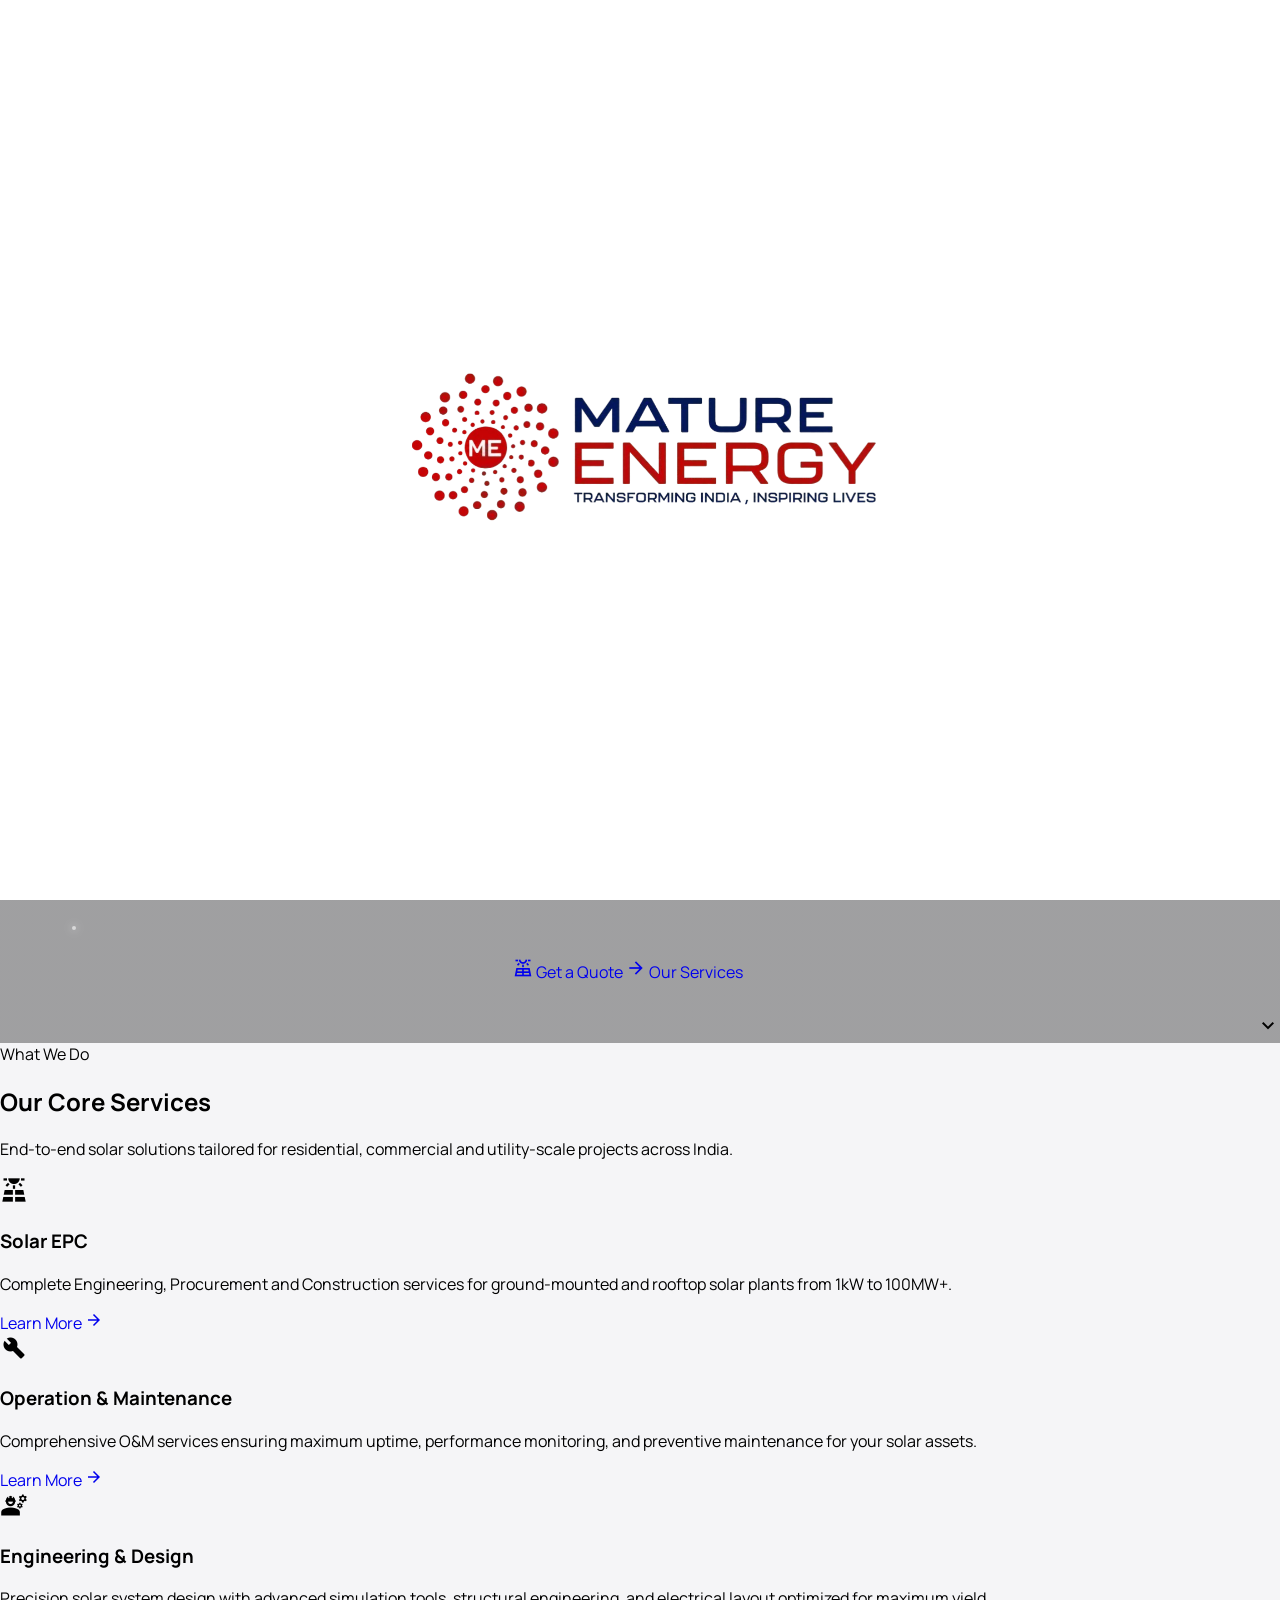
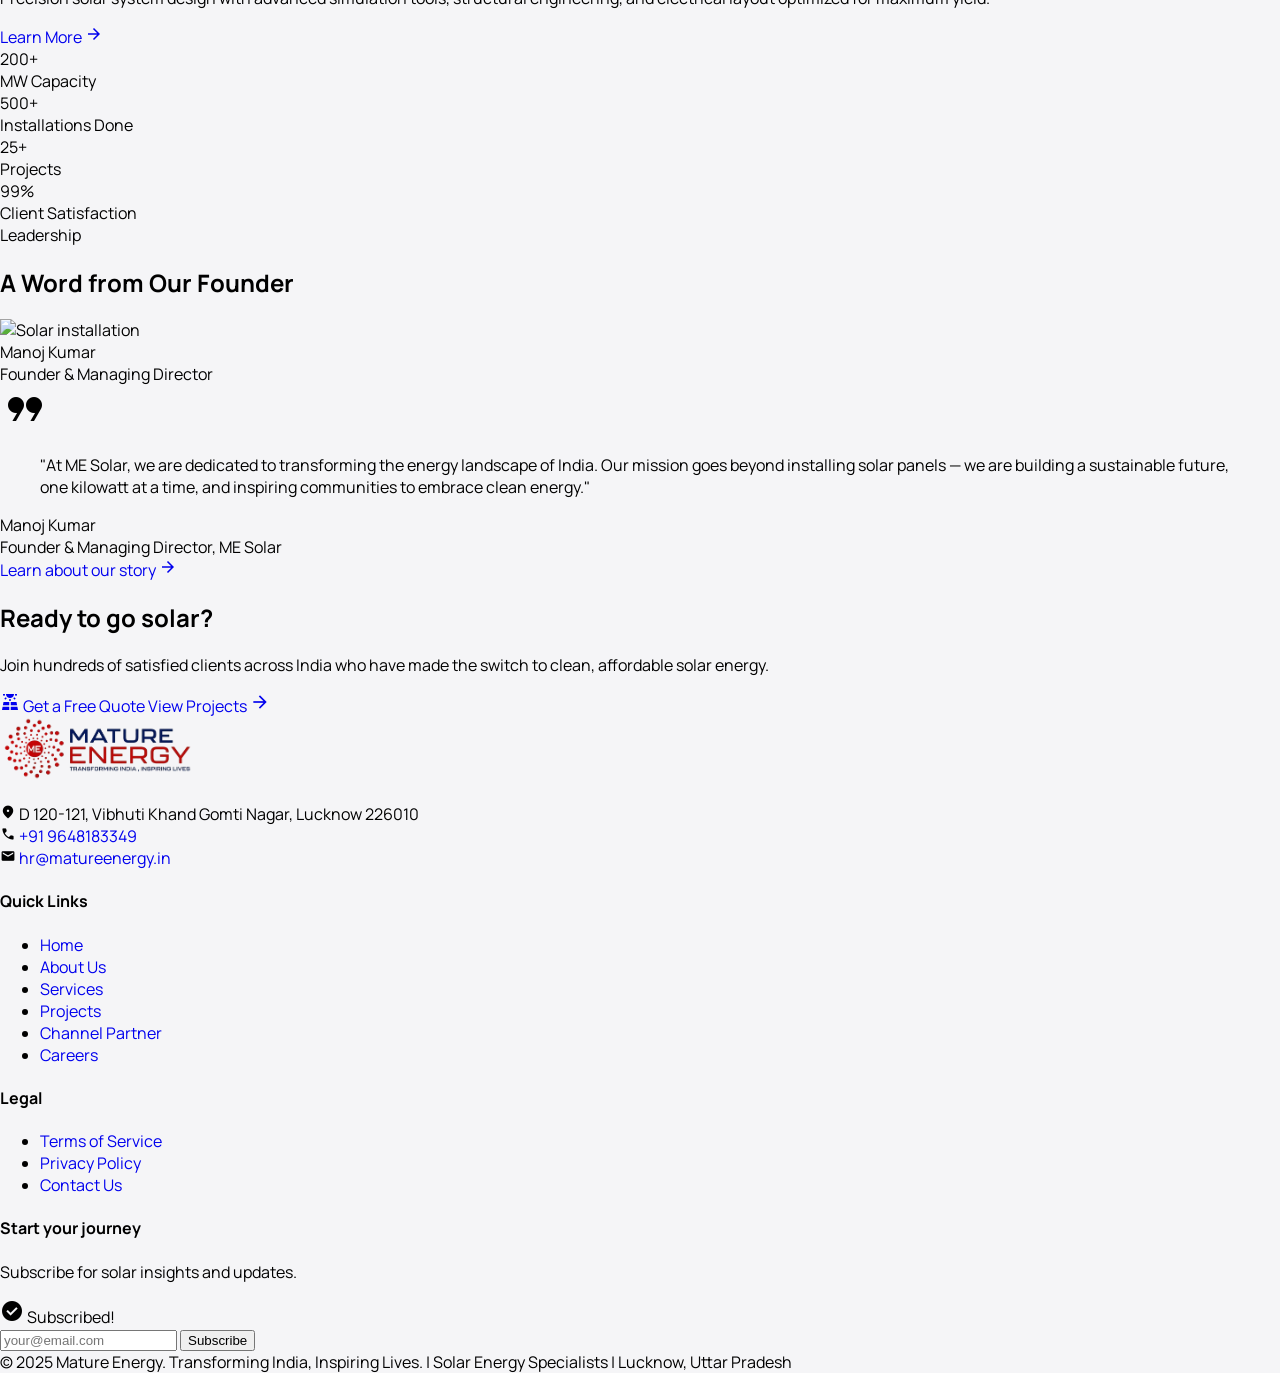
==== commit 39eda914: "Update logo, stats, careers form, remove services items - New logo added (Mature Energy branding) - " ====
--- a/index.html
+++ b/index.html
@@ -74,11 +74,9 @@
       <div class="nav-dropdown">
         <a href="services.html" class="nav-link flex items-center gap-0.5" data-page="services">Services <span class="material-symbols-outlined" style="font-size:16px;vertical-align:middle;line-height:1">expand_more</span></a>
         <div class="nav-dropdown-menu">
-          <a href="services.html#open-access" class="nav-dropdown-item">Open Access Parks</a>
           <a href="services.html#solar-installation" class="nav-dropdown-item">Solar Installation</a>
           <a href="services.html#om" class="nav-dropdown-item">Operations &amp; Maintenance</a>
           <a href="services.html#audit" class="nav-dropdown-item">Solar Plant Audit</a>
-          <a href="services.html#green-ammonia" class="nav-dropdown-item">Green Ammonia &amp; Hydrogen</a>
           <a href="services.html#project-mgmt" class="nav-dropdown-item">Project Management &amp; Consultancy</a>
         </div>
       </div>
@@ -196,16 +194,16 @@
 <section class="py-16 px-4 md:px-8 bg-[#065f46]" style="margin:0">
   <div class="max-w-5xl mx-auto grid grid-cols-2 md:grid-cols-4 gap-8 text-center">
     <div>
-      <div class="text-4xl md:text-5xl font-extrabold text-white mb-2">86+</div>
-      <div class="text-emerald-200 text-sm font-medium">MW Active Projects</div>
+      <div class="text-4xl md:text-5xl font-extrabold text-white mb-2">200+</div>
+      <div class="text-emerald-200 text-sm font-medium">MW Capacity</div>
     </div>
     <div>
       <div class="text-4xl md:text-5xl font-extrabold text-white mb-2">500+</div>
       <div class="text-emerald-200 text-sm font-medium">Installations Done</div>
     </div>
     <div>
-      <div class="text-4xl md:text-5xl font-extrabold text-white mb-2">9</div>
-      <div class="text-emerald-200 text-sm font-medium">Maharashtra Sites</div>
+      <div class="text-4xl md:text-5xl font-extrabold text-white mb-2">25+</div>
+      <div class="text-emerald-200 text-sm font-medium">Projects</div>
     </div>
     <div>
       <div class="text-4xl md:text-5xl font-extrabold text-white mb-2">99%</div>
